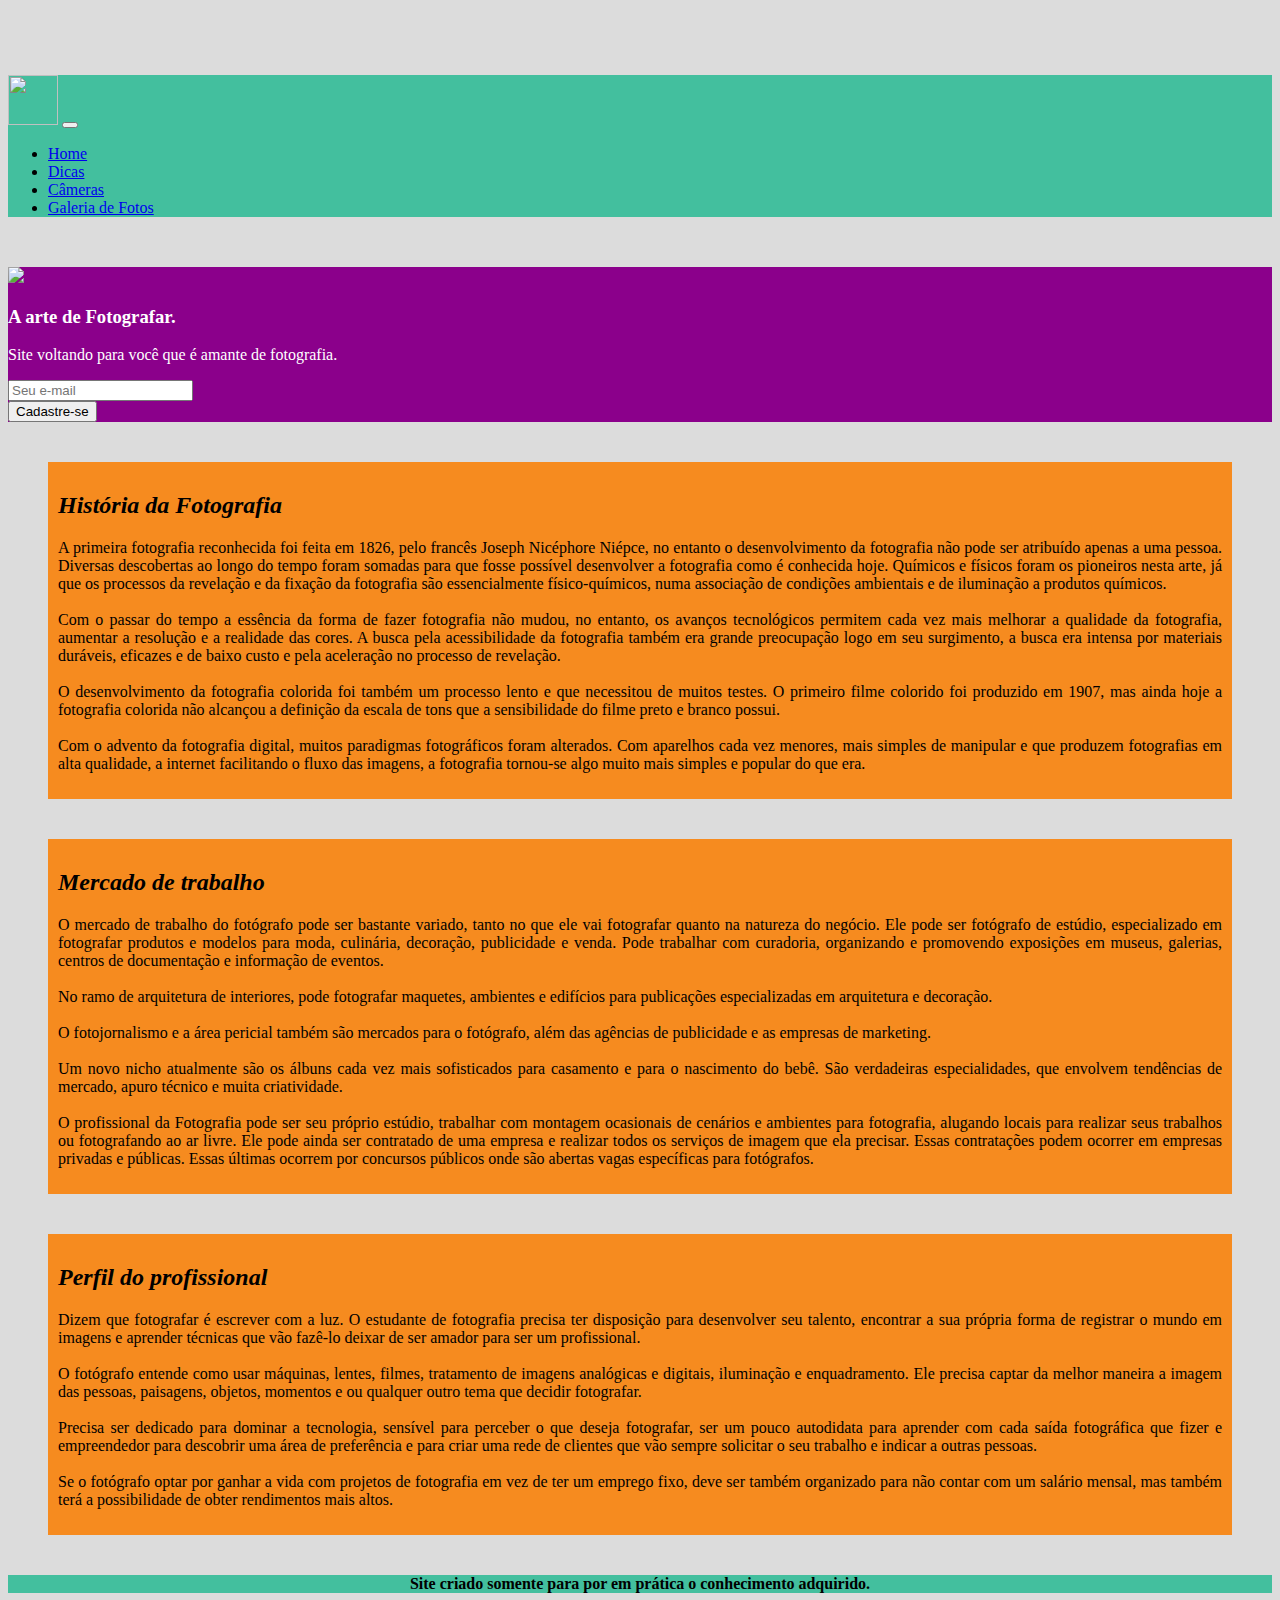
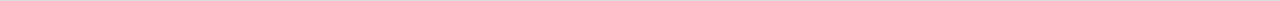
==== index.html @ 31abd17e "Update index.html" ====
<!DOCTYPE html>
<html lang="pt-br">
<head>
  <!-- Required meta tags -->
  <meta charset="utf-8">
  <meta name="viewport" content="width=device-width, initial-scale=1.0">

  <!-- Bootstrap CSS -->
  <link rel="stylesheet" href="https://stackpath.bootstrapcdn.com/bootstrap/4.1.3/css/bootstrap.min.css" integrity="sha384-MCw98/SFnGE8fJT3GXwEOngsV7Zt27NXFoaoApmYm81iuXoPkFOJwJ8ERdknLPMO" crossorigin="anonymous">

  <title>Fotografia</title>
  <link rel="icon" 
  type="image/png" 
  href="cam.png" 
  /> 
  <style type="text/css">

    #cont{
      background: #43bf9e; 
      margin-bottom: 40px;
    }

    
    .c{
      height: 50%;
      text-align: justify; 
      background: #f68b1f; 
      margin: 40px 40px 40px 40px;
      padding: 10px 10px 10px 10px;
    }

    footer{
      background: #43bf9e;
      text-align: center;
    }

  </style>
</head>

<body style="margin-top: 75px; background: #DCDCDC">
  <header>

    <nav class="navbar navbar-expand-sm navbar-light  fixed-top" style=" background: #43bf9e;">

     <a href="index.html" class="navbar-brand"><img src="https://cdn.pixabay.com/photo/2016/10/08/18/34/camera-1724286_960_720.png" width="50px" height="50px"></a>

     <button class="navbar-toggler" type="button" data-toggle="collapse" data-target="#navbarNav">
      <span class="navbar-toggler-icon"></span>
    </button>
    <div class="collapse navbar-collapse" id="navbarNav">
      <ul class="navbar-nav ml-auto">
        <li class="nav-item">
          <a class="nav-link" href="index.html">Home</a>
        </li>
        <li class="nav-item">
          <a class="nav-link" href="dicas.html">Dicas</a>
        </li>
        <li class="nav-item">
          <a class="nav-link" href="#">Câmeras</a>
        </li>
        <li class="nav-item">
          <a class="nav-link" href="#" >Galeria de Fotos</a>
        </li>
      </ul>
    </div>
  </nav>

</header>

<section id="home" style="background: #8B008B; margin-top: 50px">
  <div class="container">
    <div class="row">
      <div  class="col-xl-6 col-sm-1 d-none d-sm-block">
        <img src="https://i.ya-webdesign.com/images/transparent-photographs-man-6.png" width="100%">
      </div> 
      <div class="col-xl-6 col-sm-1 d-flex">
        <div class="align-self-center">
          <h3 class="display-4" style="color:white;">A arte de Fotografar.</h3>
          <p style="color:white;">Site voltando para você que é amante de fotografia.</p>

          <form class="mt-10">
            <div class="input-group input-group-lg">
              <input type="text" placeholder="Seu e-mail" class="form-control">
              <div class="input-group-append">
                <button type="button" class="btn btn-dark">Cadastre-se</button>
              </div>
            </div>
          </form> 
        </div>
      </div> 
    </div>
  </div>
</section>

<div class="c">
  <h2><i>História da Fotografia</i></h2>
  <p>A primeira fotografia reconhecida foi feita em 1826, pelo francês Joseph Nicéphore Niépce, no entanto o desenvolvimento da fotografia não pode ser atribuído apenas a uma pessoa. Diversas descobertas ao longo do tempo foram somadas para que fosse possível desenvolver a fotografia como é conhecida hoje. Químicos e físicos foram os pioneiros nesta arte, já que os processos da revelação e da fixação da fotografia são essencialmente físico-químicos, numa associação de condições ambientais e de iluminação a produtos químicos.<br><br>

    Com o passar do tempo a essência da forma de fazer fotografia não mudou, no entanto, os avanços tecnológicos permitem cada vez mais melhorar a qualidade da fotografia, aumentar a resolução e a realidade das cores. A busca pela acessibilidade da fotografia também era grande preocupação logo em seu surgimento, a busca era intensa por materiais duráveis, eficazes e de baixo custo e pela aceleração no processo de revelação.<br><br>

    O desenvolvimento da fotografia colorida foi também um processo lento e que necessitou de muitos testes. O primeiro filme colorido foi produzido em 1907, mas ainda hoje a fotografia colorida não alcançou a definição da escala de tons que a sensibilidade do filme preto e branco possui.<br><br>

  Com o advento da fotografia digital, muitos paradigmas fotográficos foram alterados. Com aparelhos cada vez menores, mais simples de manipular e que produzem fotografias em alta qualidade, a internet facilitando o fluxo das imagens, a fotografia tornou-se algo muito mais simples e popular do que era.</p>
</div>

<div class="c">
  <h2><i>Mercado de trabalho</i></h2>
  <p>O mercado de trabalho do fotógrafo pode ser bastante variado, tanto no que ele vai fotografar quanto na natureza do negócio. Ele pode ser fotógrafo de estúdio, especializado em fotografar produtos e modelos para moda, culinária, decoração, publicidade e venda. Pode trabalhar com curadoria, organizando e promovendo exposições em museus, galerias, centros de documentação e informação de eventos.<br><br>

    No ramo de arquitetura de interiores, pode fotografar maquetes, ambientes e edifícios para publicações especializadas em arquitetura e decoração.<br><br>

    O fotojornalismo e a área pericial também são mercados para o fotógrafo, além das agências de publicidade e as empresas de marketing.<br><br>

    Um novo nicho atualmente são os álbuns cada vez mais sofisticados para casamento e para o nascimento do bebê. São verdadeiras especialidades, que envolvem tendências de mercado, apuro técnico e muita criatividade.<br><br>

    O profissional da Fotografia pode ser seu próprio estúdio, trabalhar com montagem ocasionais de cenários e ambientes para fotografia, alugando locais para realizar seus trabalhos ou fotografando ao ar livre. Ele pode ainda ser contratado de uma empresa e realizar todos os serviços de imagem que ela precisar. Essas contratações podem ocorrer em empresas privadas e públicas. Essas últimas ocorrem por concursos públicos onde são abertas vagas específicas para fotógrafos.</p>
  </div>

  <div>
    <div class="c">

      <h2><i>Perfil do profissional</i></h2>
      <p>Dizem que fotografar é escrever com a luz. O estudante de fotografia precisa ter disposição para desenvolver seu talento, encontrar a sua própria forma de registrar o mundo em imagens e aprender técnicas que vão fazê-lo deixar de ser amador para ser um profissional.<br><br>

        O fotógrafo entende como usar máquinas, lentes, filmes, tratamento de imagens analógicas e digitais, iluminação e enquadramento. Ele precisa captar da melhor maneira a imagem das pessoas, paisagens, objetos, momentos e ou qualquer outro tema que decidir fotografar.<br><br>

        Precisa ser dedicado para dominar a tecnologia, sensível para perceber o que deseja fotografar, ser um pouco autodidata para aprender com cada saída fotográfica que fizer e empreendedor para descobrir uma área de preferência e para criar uma rede de clientes que vão sempre solicitar o seu trabalho e indicar a outras pessoas.<br><br>

        Se o fotógrafo optar por ganhar a vida com projetos de fotografia em vez de ter um emprego fixo, deve ser também organizado para não contar com um salário mensal, mas também terá a possibilidade de obter rendimentos mais altos.<p>
    </div>
  

</section>

  <footer>
    <b>Site criado somente para por em prática o conhecimento adquirido.</b>
  </footer>
  <!-- Optional JavaScript -->
  <!-- jQuery first, then Popper.js, then Bootstrap JS -->
  <script src="https://code.jquery.com/jquery-3.5.1.slim.min.js" integrity="sha384-DfXdz2htPH0lsSSs5nCTpuj/zy4C+OGpamoFVy38MVBnE+IbbVYUew+OrCXaRkfj" crossorigin="anonymous"></script>
  <script src="https://cdn.jsdelivr.net/npm/popper.js@1.16.0/dist/umd/popper.min.js" integrity="sha384-Q6E9RHvbIyZFJoft+2mJbHaEWldlvI9IOYy5n3zV9zzTtmI3UksdQRVvoxMfooAo" crossorigin="anonymous"></script>
  <script src="https://stackpath.bootstrapcdn.com/bootstrap/4.5.0/js/bootstrap.min.js" integrity="sha384-OgVRvuATP1z7JjHLkuOU7Xw704+h835Lr+6QL9UvYjZE3Ipu6Tp75j7Bh/kR0JKI" crossorigin="anonymous"></script>
</body>
</html>
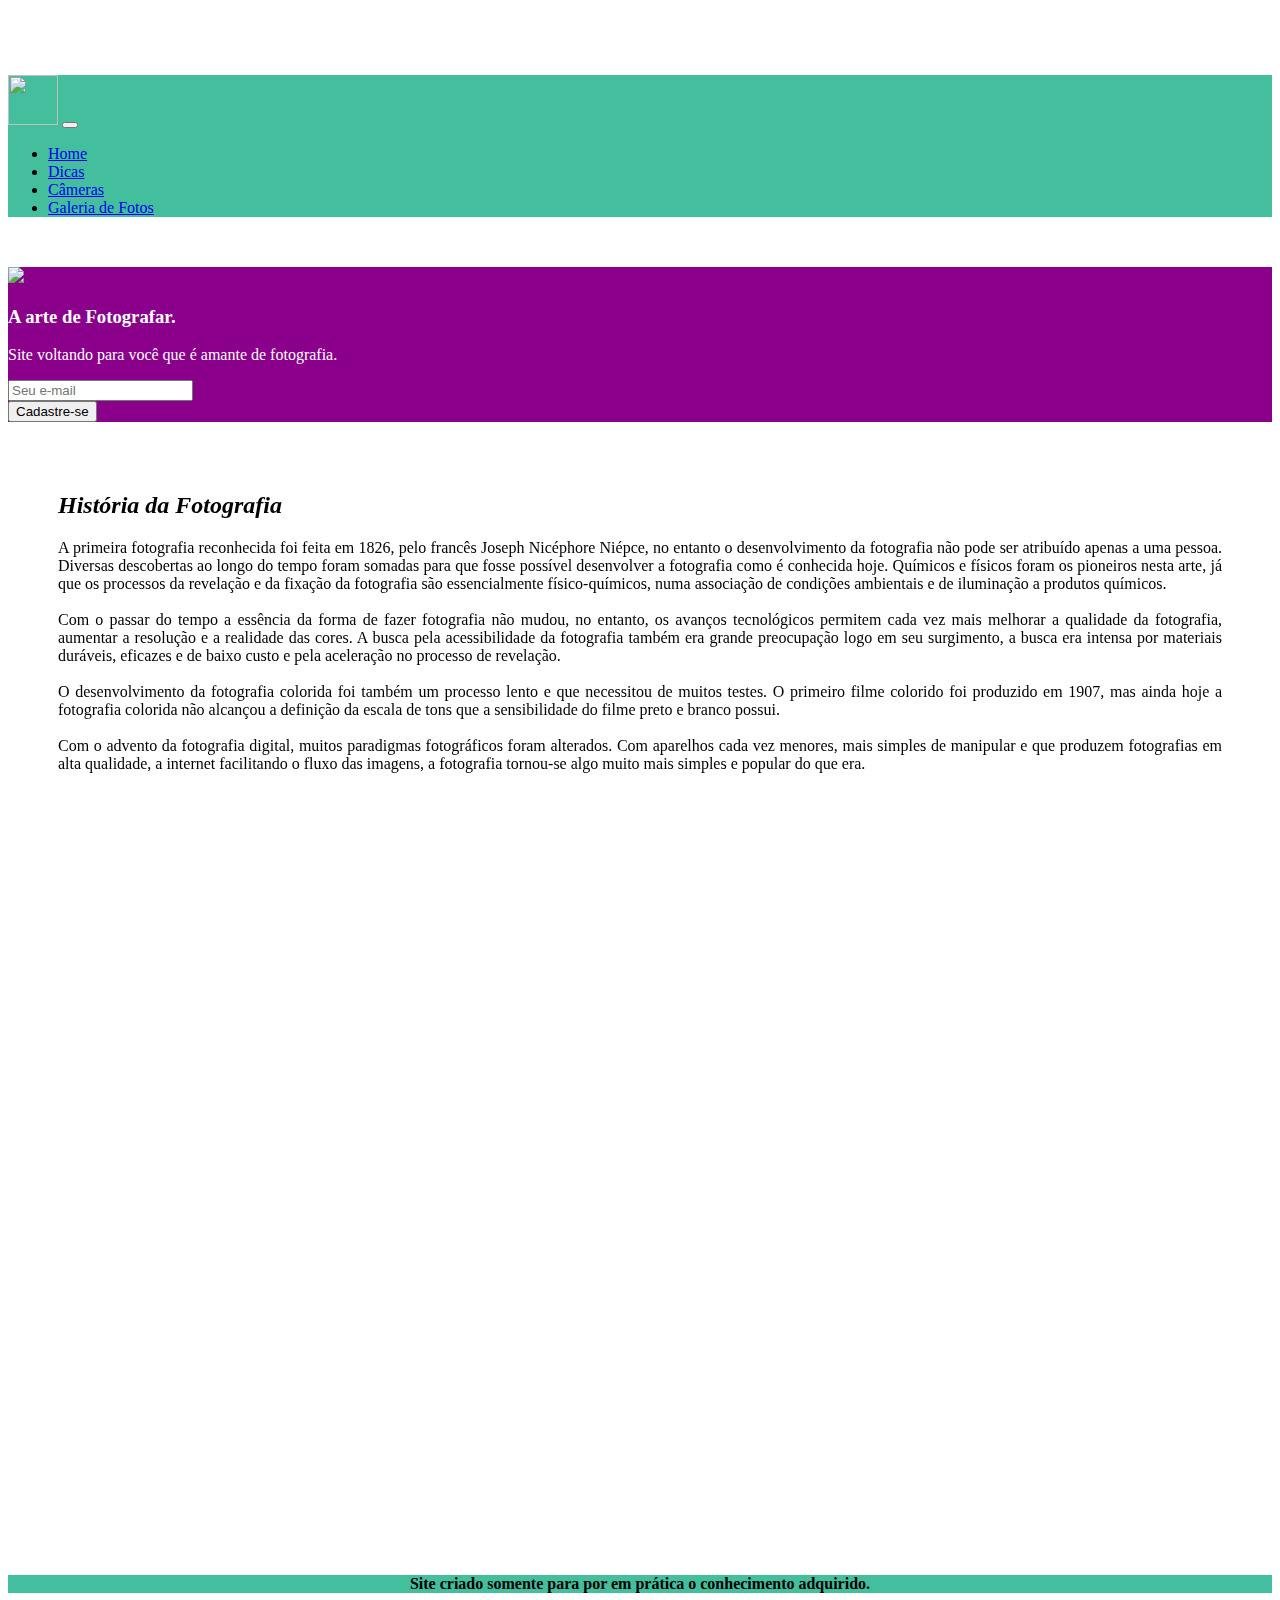
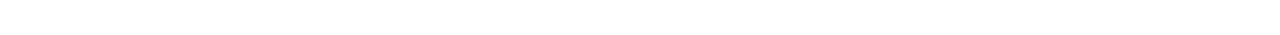
==== commit e1754919: "Update index.html" ====
--- a/index.html
+++ b/index.html
@@ -7,6 +7,8 @@
 
   <!-- Bootstrap CSS -->
   <link rel="stylesheet" href="https://stackpath.bootstrapcdn.com/bootstrap/4.1.3/css/bootstrap.min.css" integrity="sha384-MCw98/SFnGE8fJT3GXwEOngsV7Zt27NXFoaoApmYm81iuXoPkFOJwJ8ERdknLPMO" crossorigin="anonymous">
+  <link href="https://unpkg.com/aos@2.3.1/dist/aos.css" rel="stylesheet">
+  
 
   <title>Fotografia</title>
   <link rel="icon" 
@@ -24,7 +26,6 @@
     .c{
       height: 50%;
       text-align: justify; 
-      background: #f68b1f; 
       margin: 40px 40px 40px 40px;
       padding: 10px 10px 10px 10px;
     }
@@ -34,10 +35,19 @@
       text-align: center;
     }
 
+    @font-face {
+      font-family: myFirstFont;
+      src: url(fonte/DancingScript-VariableFont_wght.woff);
+    }
+
+    h3{
+      font-family: myFirstFont;
+    } 
+
   </style>
 </head>
 
-<body style="margin-top: 75px; background: #DCDCDC">
+<body style="margin-top: 75px; background: #ffffff">
   <header>
 
     <nav class="navbar navbar-expand-sm navbar-light  fixed-top" style=" background: #43bf9e;">
@@ -47,6 +57,7 @@
      <button class="navbar-toggler" type="button" data-toggle="collapse" data-target="#navbarNav">
       <span class="navbar-toggler-icon"></span>
     </button>
+
     <div class="collapse navbar-collapse" id="navbarNav">
       <ul class="navbar-nav ml-auto">
         <li class="nav-item">
@@ -92,7 +103,14 @@
   </div>
 </section>
 
-<div class="c">
+
+
+
+<div data-aos="fade-right"
+data-aos-offset="300"
+data-aos-easing="ease-in-sine">
+
+<div class="c" >
   <h2><i>História da Fotografia</i></h2>
   <p>A primeira fotografia reconhecida foi feita em 1826, pelo francês Joseph Nicéphore Niépce, no entanto o desenvolvimento da fotografia não pode ser atribuído apenas a uma pessoa. Diversas descobertas ao longo do tempo foram somadas para que fosse possível desenvolver a fotografia como é conhecida hoje. Químicos e físicos foram os pioneiros nesta arte, já que os processos da revelação e da fixação da fotografia são essencialmente físico-químicos, numa associação de condições ambientais e de iluminação a produtos químicos.<br><br>
 
@@ -102,7 +120,10 @@
 
   Com o advento da fotografia digital, muitos paradigmas fotográficos foram alterados. Com aparelhos cada vez menores, mais simples de manipular e que produzem fotografias em alta qualidade, a internet facilitando o fluxo das imagens, a fotografia tornou-se algo muito mais simples e popular do que era.</p>
 </div>
+</div>
 
+
+<div data-aos="fade-left">
 <div class="c">
   <h2><i>Mercado de trabalho</i></h2>
   <p>O mercado de trabalho do fotógrafo pode ser bastante variado, tanto no que ele vai fotografar quanto na natureza do negócio. Ele pode ser fotógrafo de estúdio, especializado em fotografar produtos e modelos para moda, culinária, decoração, publicidade e venda. Pode trabalhar com curadoria, organizando e promovendo exposições em museus, galerias, centros de documentação e informação de eventos.<br><br>
@@ -113,32 +134,37 @@
 
     Um novo nicho atualmente são os álbuns cada vez mais sofisticados para casamento e para o nascimento do bebê. São verdadeiras especialidades, que envolvem tendências de mercado, apuro técnico e muita criatividade.<br><br>
 
-    O profissional da Fotografia pode ser seu próprio estúdio, trabalhar com montagem ocasionais de cenários e ambientes para fotografia, alugando locais para realizar seus trabalhos ou fotografando ao ar livre. Ele pode ainda ser contratado de uma empresa e realizar todos os serviços de imagem que ela precisar. Essas contratações podem ocorrer em empresas privadas e públicas. Essas últimas ocorrem por concursos públicos onde são abertas vagas específicas para fotógrafos.</p>
-  </div>
+  O profissional da Fotografia pode ser seu próprio estúdio, trabalhar com montagem ocasionais de cenários e ambientes para fotografia, alugando locais para realizar seus trabalhos ou fotografando ao ar livre. Ele pode ainda ser contratado de uma empresa e realizar todos os serviços de imagem que ela precisar. Essas contratações podem ocorrer em empresas privadas e públicas. Essas últimas ocorrem por concursos públicos onde são abertas vagas específicas para fotógrafos.</p>
+</div>
+</div>
 
-  <div>
-    <div class="c">
+<div data-aos="fade-up">
+  <div class="c">
 
-      <h2><i>Perfil do profissional</i></h2>
-      <p>Dizem que fotografar é escrever com a luz. O estudante de fotografia precisa ter disposição para desenvolver seu talento, encontrar a sua própria forma de registrar o mundo em imagens e aprender técnicas que vão fazê-lo deixar de ser amador para ser um profissional.<br><br>
+    <h2><i>Perfil do profissional</i></h2>
+    <p>Dizem que fotografar é escrever com a luz. O estudante de fotografia precisa ter disposição para desenvolver seu talento, encontrar a sua própria forma de registrar o mundo em imagens e aprender técnicas que vão fazê-lo deixar de ser amador para ser um profissional.<br><br>
 
-        O fotógrafo entende como usar máquinas, lentes, filmes, tratamento de imagens analógicas e digitais, iluminação e enquadramento. Ele precisa captar da melhor maneira a imagem das pessoas, paisagens, objetos, momentos e ou qualquer outro tema que decidir fotografar.<br><br>
+      O fotógrafo entende como usar máquinas, lentes, filmes, tratamento de imagens analógicas e digitais, iluminação e enquadramento. Ele precisa captar da melhor maneira a imagem das pessoas, paisagens, objetos, momentos e ou qualquer outro tema que decidir fotografar.<br><br>
 
-        Precisa ser dedicado para dominar a tecnologia, sensível para perceber o que deseja fotografar, ser um pouco autodidata para aprender com cada saída fotográfica que fizer e empreendedor para descobrir uma área de preferência e para criar uma rede de clientes que vão sempre solicitar o seu trabalho e indicar a outras pessoas.<br><br>
+      Precisa ser dedicado para dominar a tecnologia, sensível para perceber o que deseja fotografar, ser um pouco autodidata para aprender com cada saída fotográfica que fizer e empreendedor para descobrir uma área de preferência e para criar uma rede de clientes que vão sempre solicitar o seu trabalho e indicar a outras pessoas.<br><br>
 
-        Se o fotógrafo optar por ganhar a vida com projetos de fotografia em vez de ter um emprego fixo, deve ser também organizado para não contar com um salário mensal, mas também terá a possibilidade de obter rendimentos mais altos.<p>
+      Se o fotógrafo optar por ganhar a vida com projetos de fotografia em vez de ter um emprego fixo, deve ser também organizado para não contar com um salário mensal, mas também terá a possibilidade de obter rendimentos mais altos.<p>
+      </div>
     </div>
-  
 
-</section>
 
-  <footer>
-    <b>Site criado somente para por em prática o conhecimento adquirido.</b>
-  </footer>
-  <!-- Optional JavaScript -->
-  <!-- jQuery first, then Popper.js, then Bootstrap JS -->
-  <script src="https://code.jquery.com/jquery-3.5.1.slim.min.js" integrity="sha384-DfXdz2htPH0lsSSs5nCTpuj/zy4C+OGpamoFVy38MVBnE+IbbVYUew+OrCXaRkfj" crossorigin="anonymous"></script>
-  <script src="https://cdn.jsdelivr.net/npm/popper.js@1.16.0/dist/umd/popper.min.js" integrity="sha384-Q6E9RHvbIyZFJoft+2mJbHaEWldlvI9IOYy5n3zV9zzTtmI3UksdQRVvoxMfooAo" crossorigin="anonymous"></script>
-  <script src="https://stackpath.bootstrapcdn.com/bootstrap/4.5.0/js/bootstrap.min.js" integrity="sha384-OgVRvuATP1z7JjHLkuOU7Xw704+h835Lr+6QL9UvYjZE3Ipu6Tp75j7Bh/kR0JKI" crossorigin="anonymous"></script>
-</body>
-</html>+
+    <footer>
+      <b>Site criado somente para por em prática o conhecimento adquirido.</b>
+    </footer>
+    <!-- Optional JavaScript -->
+    <!-- jQuery first, then Popper.js, then Bootstrap JS -->
+    <script src="https://code.jquery.com/jquery-3.5.1.slim.min.js" integrity="sha384-DfXdz2htPH0lsSSs5nCTpuj/zy4C+OGpamoFVy38MVBnE+IbbVYUew+OrCXaRkfj" crossorigin="anonymous"></script>
+    <script src="https://cdn.jsdelivr.net/npm/popper.js@1.16.0/dist/umd/popper.min.js" integrity="sha384-Q6E9RHvbIyZFJoft+2mJbHaEWldlvI9IOYy5n3zV9zzTtmI3UksdQRVvoxMfooAo" crossorigin="anonymous"></script>
+    <script src="https://stackpath.bootstrapcdn.com/bootstrap/4.5.0/js/bootstrap.min.js" integrity="sha384-OgVRvuATP1z7JjHLkuOU7Xw704+h835Lr+6QL9UvYjZE3Ipu6Tp75j7Bh/kR0JKI" crossorigin="anonymous"></script>
+    <script src="https://unpkg.com/aos@2.3.1/dist/aos.js"></script>
+    <script>
+      AOS.init();
+    </script>
+  </body>
+  </html>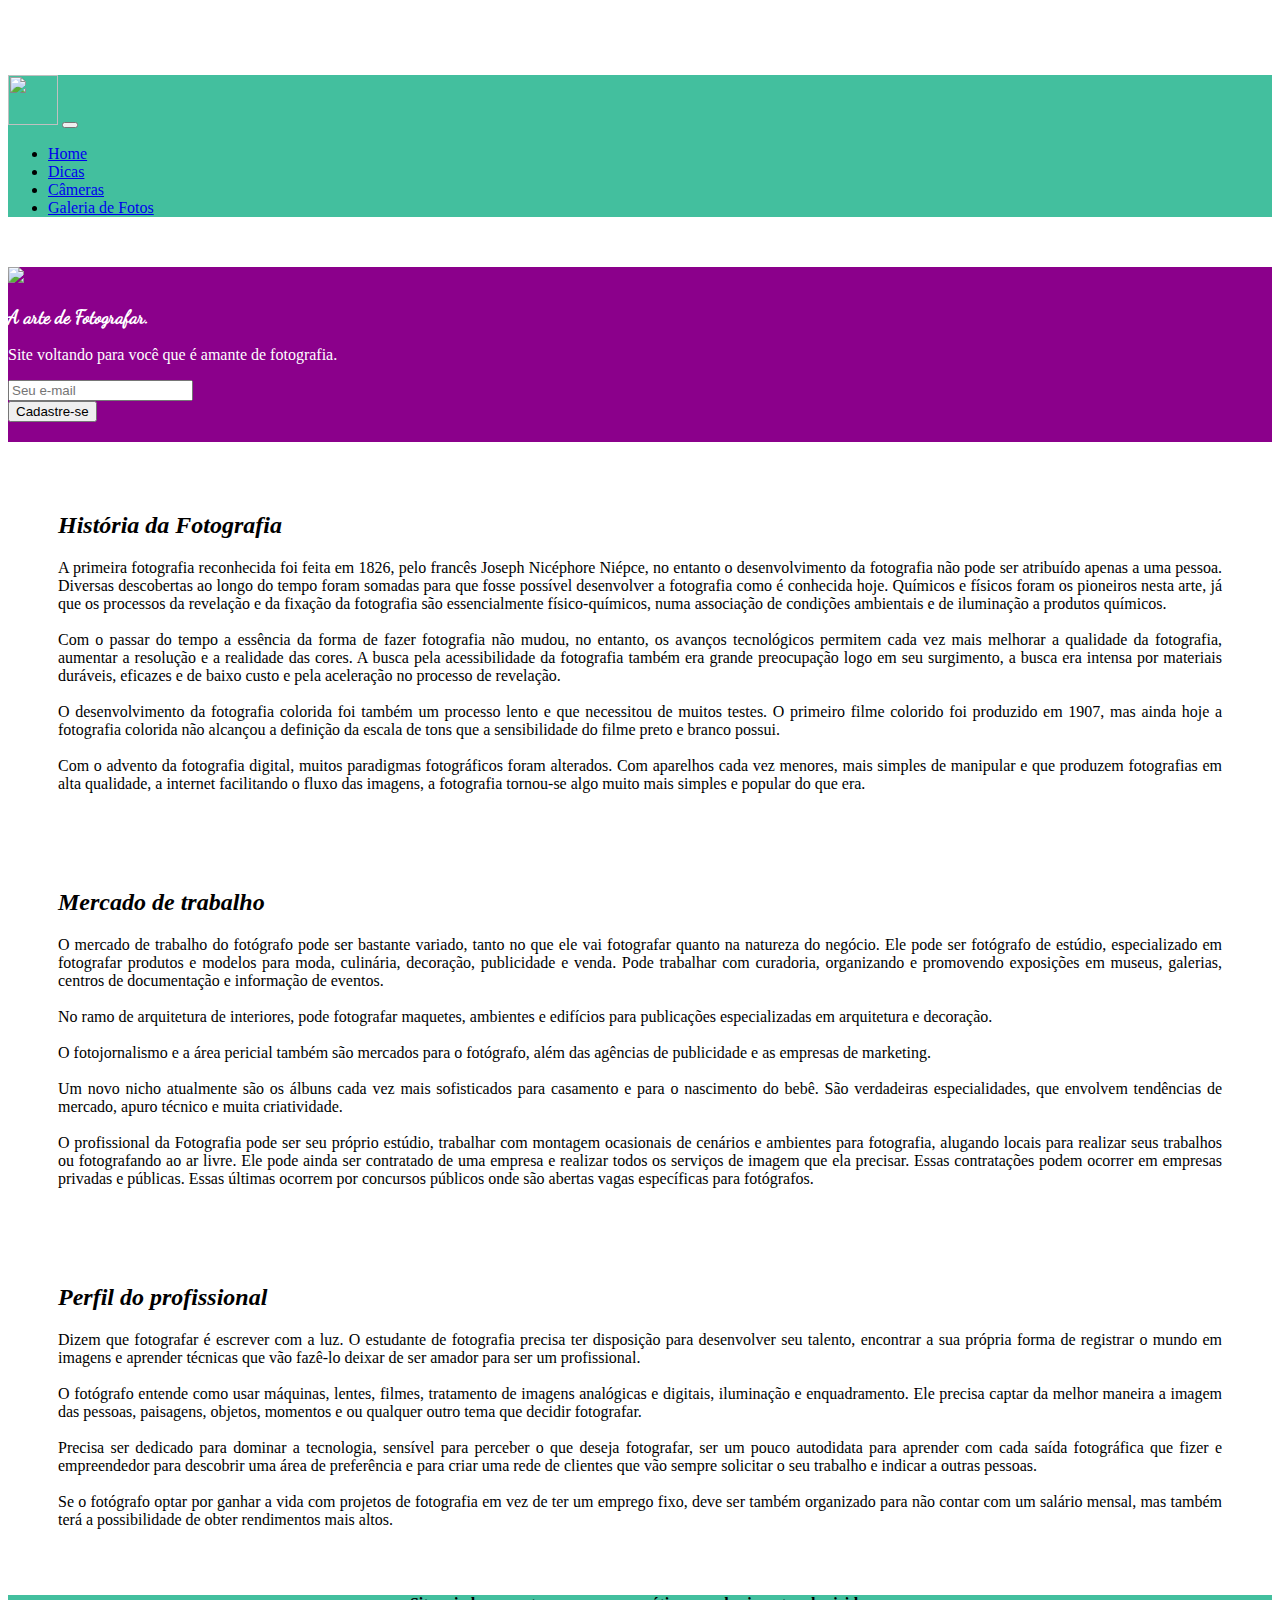
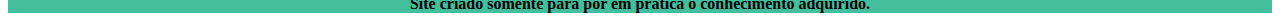
==== commit e66738d5: "Update index.html" ====
--- a/index.html
+++ b/index.html
@@ -13,9 +13,13 @@
   <title>Fotografia</title>
   <link rel="icon" 
   type="image/png" 
-  href="cam.png" 
+  href="https://cdn.pixabay.com/photo/2016/10/08/18/34/camera-1724286_960_720.png" 
   /> 
   <style type="text/css">
+
+    #home{
+      padding-bottom: 20px; 
+    }
 
     #cont{
       background: #43bf9e; 
@@ -24,10 +28,12 @@
 
     
     .c{
-      height: 50%;
-      text-align: justify; 
+      height: 50%; 
       margin: 40px 40px 40px 40px;
       padding: 10px 10px 10px 10px;
+    }
+    p{
+      text-align: justify;
     }
 
     footer{
@@ -37,12 +43,32 @@
 
     @font-face {
       font-family: myFirstFont;
-      src: url(fonte/DancingScript-VariableFont_wght.woff);
+      src: url(DancingScript-VariableFont_wght.woff);
     }
 
     h3{
       font-family: myFirstFont;
     } 
+    ::-webkit-scrollbar {
+      width: 10px;
+    }
+
+    /* Track */
+    ::-webkit-scrollbar-track {
+      box-shadow: inset 0 0 5px grey; 
+      border-radius: 10px;
+    }
+
+    /* Handle */
+    ::-webkit-scrollbar-thumb {
+      background: #696969; 
+      border-radius: 10px;
+    }
+
+    /* Handle on hover */
+    ::-webkit-scrollbar-thumb:hover {
+      background: #696969; 
+    }
 
   </style>
 </head>
@@ -81,10 +107,10 @@
 <section id="home" style="background: #8B008B; margin-top: 50px">
   <div class="container">
     <div class="row">
-      <div  class="col-xl-6 col-sm-1 d-none d-sm-block">
-        <img src="https://i.ya-webdesign.com/images/transparent-photographs-man-6.png" width="100%">
+      <div  class="col-xl-6 col-sm-6 col-md-6 col-lg-6 d-none d-sm-block">
+        <img src="https://i.ya-webdesign.com/images/transparent-photographs-man-6.png" width="100%" class="image-flex">
       </div> 
-      <div class="col-xl-6 col-sm-1 d-flex">
+      <div class="col-xl-6 col-sm-1 col-lg-6 d-flex">
         <div class="align-self-center">
           <h3 class="display-4" style="color:white;">A arte de Fotografar.</h3>
           <p style="color:white;">Site voltando para você que é amante de fotografia.</p>
@@ -106,9 +132,7 @@
 
 
 
-<div data-aos="fade-right"
-data-aos-offset="300"
-data-aos-easing="ease-in-sine">
+
 
 <div class="c" >
   <h2><i>História da Fotografia</i></h2>
@@ -120,10 +144,10 @@
 
   Com o advento da fotografia digital, muitos paradigmas fotográficos foram alterados. Com aparelhos cada vez menores, mais simples de manipular e que produzem fotografias em alta qualidade, a internet facilitando o fluxo das imagens, a fotografia tornou-se algo muito mais simples e popular do que era.</p>
 </div>
-</div>
 
 
-<div data-aos="fade-left">
+
+
 <div class="c">
   <h2><i>Mercado de trabalho</i></h2>
   <p>O mercado de trabalho do fotógrafo pode ser bastante variado, tanto no que ele vai fotografar quanto na natureza do negócio. Ele pode ser fotógrafo de estúdio, especializado em fotografar produtos e modelos para moda, culinária, decoração, publicidade e venda. Pode trabalhar com curadoria, organizando e promovendo exposições em museus, galerias, centros de documentação e informação de eventos.<br><br>
@@ -136,21 +160,22 @@
 
   O profissional da Fotografia pode ser seu próprio estúdio, trabalhar com montagem ocasionais de cenários e ambientes para fotografia, alugando locais para realizar seus trabalhos ou fotografando ao ar livre. Ele pode ainda ser contratado de uma empresa e realizar todos os serviços de imagem que ela precisar. Essas contratações podem ocorrer em empresas privadas e públicas. Essas últimas ocorrem por concursos públicos onde são abertas vagas específicas para fotógrafos.</p>
 </div>
-</div>
 
-<div data-aos="fade-up">
-  <div class="c">
 
-    <h2><i>Perfil do profissional</i></h2>
-    <p>Dizem que fotografar é escrever com a luz. O estudante de fotografia precisa ter disposição para desenvolver seu talento, encontrar a sua própria forma de registrar o mundo em imagens e aprender técnicas que vão fazê-lo deixar de ser amador para ser um profissional.<br><br>
 
-      O fotógrafo entende como usar máquinas, lentes, filmes, tratamento de imagens analógicas e digitais, iluminação e enquadramento. Ele precisa captar da melhor maneira a imagem das pessoas, paisagens, objetos, momentos e ou qualquer outro tema que decidir fotografar.<br><br>
 
-      Precisa ser dedicado para dominar a tecnologia, sensível para perceber o que deseja fotografar, ser um pouco autodidata para aprender com cada saída fotográfica que fizer e empreendedor para descobrir uma área de preferência e para criar uma rede de clientes que vão sempre solicitar o seu trabalho e indicar a outras pessoas.<br><br>
+<div class="c">
 
-      Se o fotógrafo optar por ganhar a vida com projetos de fotografia em vez de ter um emprego fixo, deve ser também organizado para não contar com um salário mensal, mas também terá a possibilidade de obter rendimentos mais altos.<p>
-      </div>
+  <h2><i>Perfil do profissional</i></h2>
+  <p>Dizem que fotografar é escrever com a luz. O estudante de fotografia precisa ter disposição para desenvolver seu talento, encontrar a sua própria forma de registrar o mundo em imagens e aprender técnicas que vão fazê-lo deixar de ser amador para ser um profissional.<br><br>
+
+    O fotógrafo entende como usar máquinas, lentes, filmes, tratamento de imagens analógicas e digitais, iluminação e enquadramento. Ele precisa captar da melhor maneira a imagem das pessoas, paisagens, objetos, momentos e ou qualquer outro tema que decidir fotografar.<br><br>
+
+    Precisa ser dedicado para dominar a tecnologia, sensível para perceber o que deseja fotografar, ser um pouco autodidata para aprender com cada saída fotográfica que fizer e empreendedor para descobrir uma área de preferência e para criar uma rede de clientes que vão sempre solicitar o seu trabalho e indicar a outras pessoas.<br><br>
+
+    Se o fotógrafo optar por ganhar a vida com projetos de fotografia em vez de ter um emprego fixo, deve ser também organizado para não contar com um salário mensal, mas também terá a possibilidade de obter rendimentos mais altos.<p>
     </div>
+
 
 
 
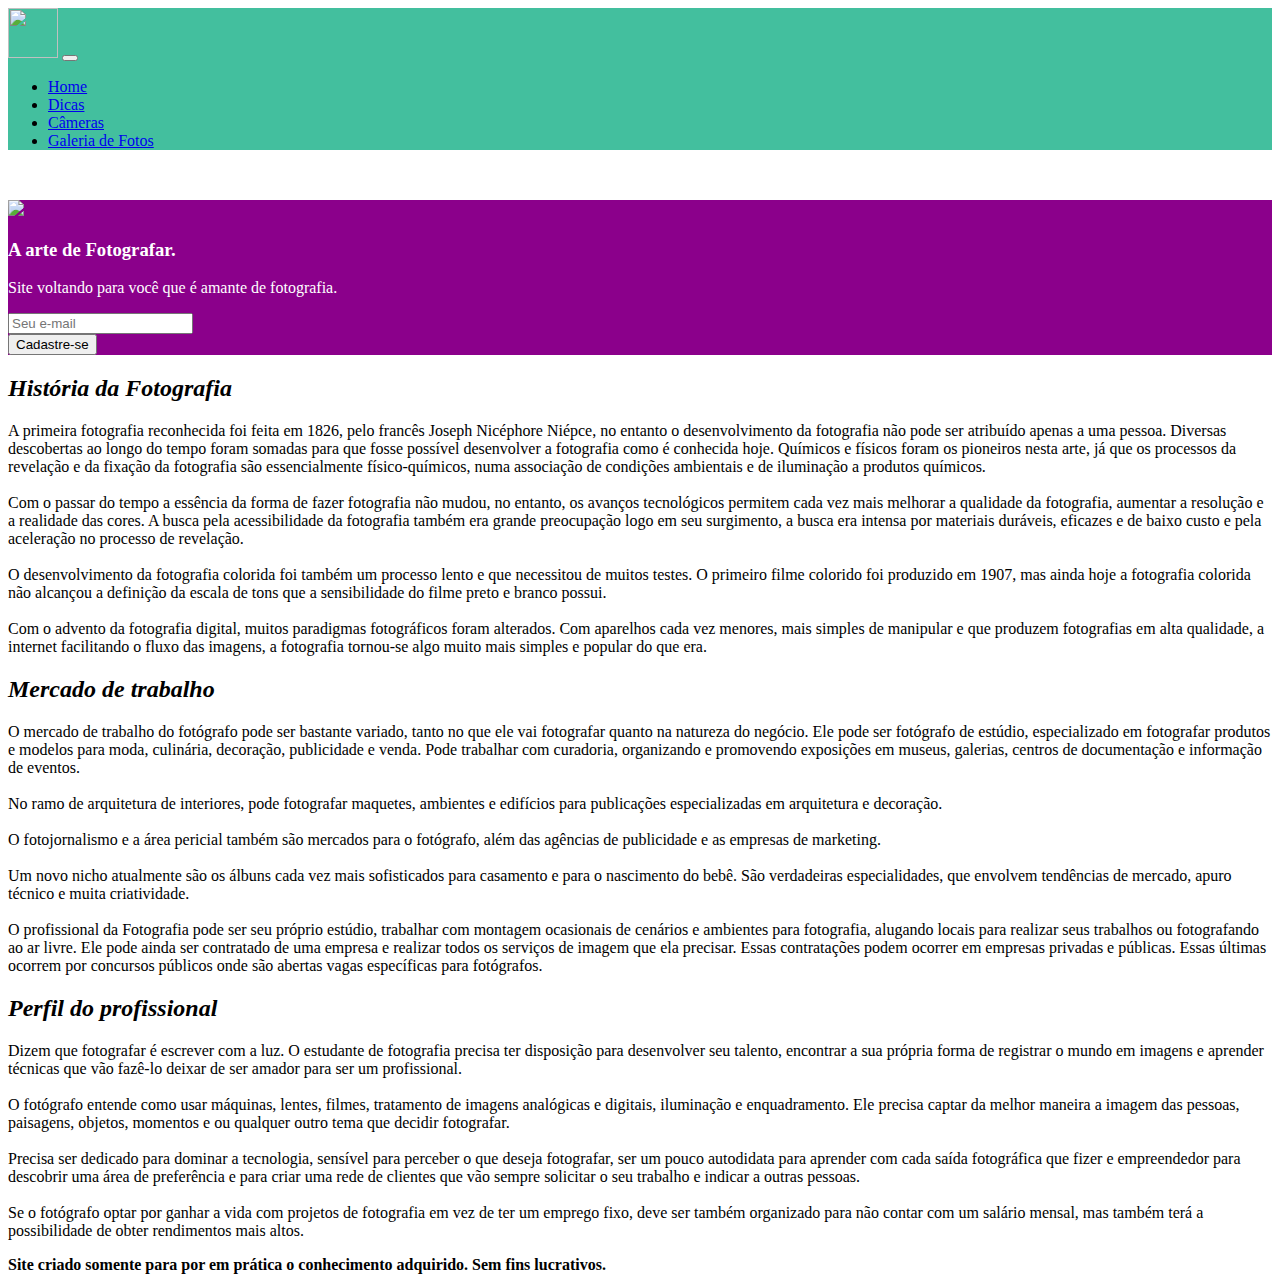
==== commit be6fb42c: "Update index.html" ====
--- a/index.html
+++ b/index.html
@@ -13,67 +13,15 @@
   <title>Fotografia</title>
   <link rel="icon" 
   type="image/png" 
-  href="https://cdn.pixabay.com/photo/2016/10/08/18/34/camera-1724286_960_720.png" 
-  /> 
-  <style type="text/css">
+  href="https://cdn.pixabay.com/photo/2016/10/08/18/34/camera-1724286_960_720.png" />
 
-    #home{
-      padding-bottom: 20px; 
-    }
+  <style rel="stylesheet" type="text/css">
+    @import url("style.css");
+  </style>
 
-    #cont{
-      background: #43bf9e; 
-      margin-bottom: 40px;
-    }
-
-    
-    .c{
-      height: 50%; 
-      margin: 40px 40px 40px 40px;
-      padding: 10px 10px 10px 10px;
-    }
-    p{
-      text-align: justify;
-    }
-
-    footer{
-      background: #43bf9e;
-      text-align: center;
-    }
-
-    @font-face {
-      font-family: myFirstFont;
-      src: url(DancingScript-VariableFont_wght.woff);
-    }
-
-    h3{
-      font-family: myFirstFont;
-    } 
-    ::-webkit-scrollbar {
-      width: 10px;
-    }
-
-    /* Track */
-    ::-webkit-scrollbar-track {
-      box-shadow: inset 0 0 5px grey; 
-      border-radius: 10px;
-    }
-
-    /* Handle */
-    ::-webkit-scrollbar-thumb {
-      background: #696969; 
-      border-radius: 10px;
-    }
-
-    /* Handle on hover */
-    ::-webkit-scrollbar-thumb:hover {
-      background: #696969; 
-    }
-
-  </style>
 </head>
 
-<body style="margin-top: 75px; background: #ffffff">
+<body>
   <header>
 
     <nav class="navbar navbar-expand-sm navbar-light  fixed-top" style=" background: #43bf9e;">
@@ -131,9 +79,6 @@
 
 
 
-
-
-
 <div class="c" >
   <h2><i>História da Fotografia</i></h2>
   <p>A primeira fotografia reconhecida foi feita em 1826, pelo francês Joseph Nicéphore Niépce, no entanto o desenvolvimento da fotografia não pode ser atribuído apenas a uma pessoa. Diversas descobertas ao longo do tempo foram somadas para que fosse possível desenvolver a fotografia como é conhecida hoje. Químicos e físicos foram os pioneiros nesta arte, já que os processos da revelação e da fixação da fotografia são essencialmente físico-químicos, numa associação de condições ambientais e de iluminação a produtos químicos.<br><br>
@@ -180,7 +125,7 @@
 
 
     <footer>
-      <b>Site criado somente para por em prática o conhecimento adquirido.</b>
+      <b>Site criado somente para por em prática o conhecimento adquirido. Sem fins lucrativos.</b>
     </footer>
     <!-- Optional JavaScript -->
     <!-- jQuery first, then Popper.js, then Bootstrap JS -->
@@ -188,8 +133,6 @@
     <script src="https://cdn.jsdelivr.net/npm/popper.js@1.16.0/dist/umd/popper.min.js" integrity="sha384-Q6E9RHvbIyZFJoft+2mJbHaEWldlvI9IOYy5n3zV9zzTtmI3UksdQRVvoxMfooAo" crossorigin="anonymous"></script>
     <script src="https://stackpath.bootstrapcdn.com/bootstrap/4.5.0/js/bootstrap.min.js" integrity="sha384-OgVRvuATP1z7JjHLkuOU7Xw704+h835Lr+6QL9UvYjZE3Ipu6Tp75j7Bh/kR0JKI" crossorigin="anonymous"></script>
     <script src="https://unpkg.com/aos@2.3.1/dist/aos.js"></script>
-    <script>
-      AOS.init();
-    </script>
+    
   </body>
   </html>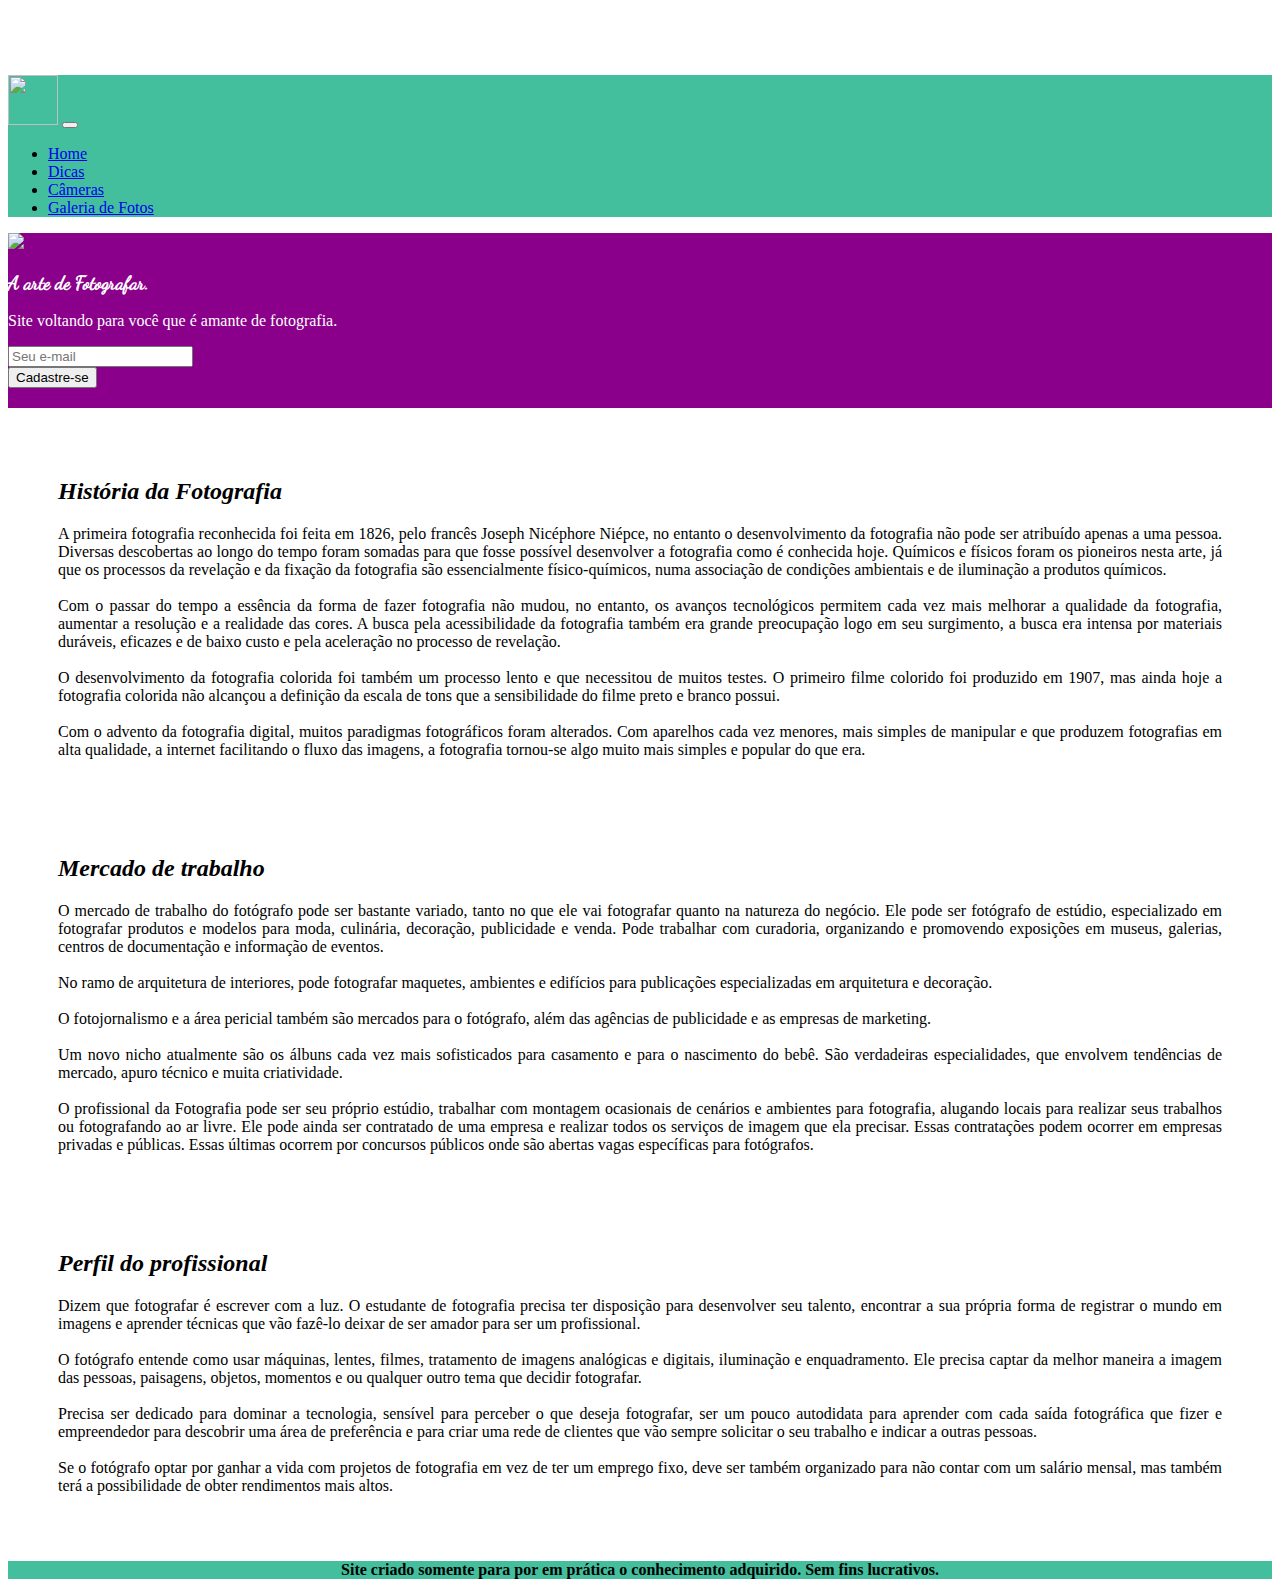
==== commit 438377d6: "Update index.html" ====
--- a/index.html
+++ b/index.html
@@ -41,7 +41,7 @@
           <a class="nav-link" href="dicas.html">Dicas</a>
         </li>
         <li class="nav-item">
-          <a class="nav-link" href="#">Câmeras</a>
+          <a class="nav-link" href="cameras.html">Câmeras</a>
         </li>
         <li class="nav-item">
           <a class="nav-link" href="#" >Galeria de Fotos</a>
@@ -52,7 +52,7 @@
 
 </header>
 
-<section id="home" style="background: #8B008B; margin-top: 50px">
+<section id="home" style="background: #8B008B;">
   <div class="container">
     <div class="row">
       <div  class="col-xl-6 col-sm-6 col-md-6 col-lg-6 d-none d-sm-block">
@@ -63,7 +63,7 @@
           <h3 class="display-4" style="color:white;">A arte de Fotografar.</h3>
           <p style="color:white;">Site voltando para você que é amante de fotografia.</p>
 
-          <form class="mt-10">
+          <form class="mt-10" style=" padding-bottom: 20px;">
             <div class="input-group input-group-lg">
               <input type="text" placeholder="Seu e-mail" class="form-control">
               <div class="input-group-append">
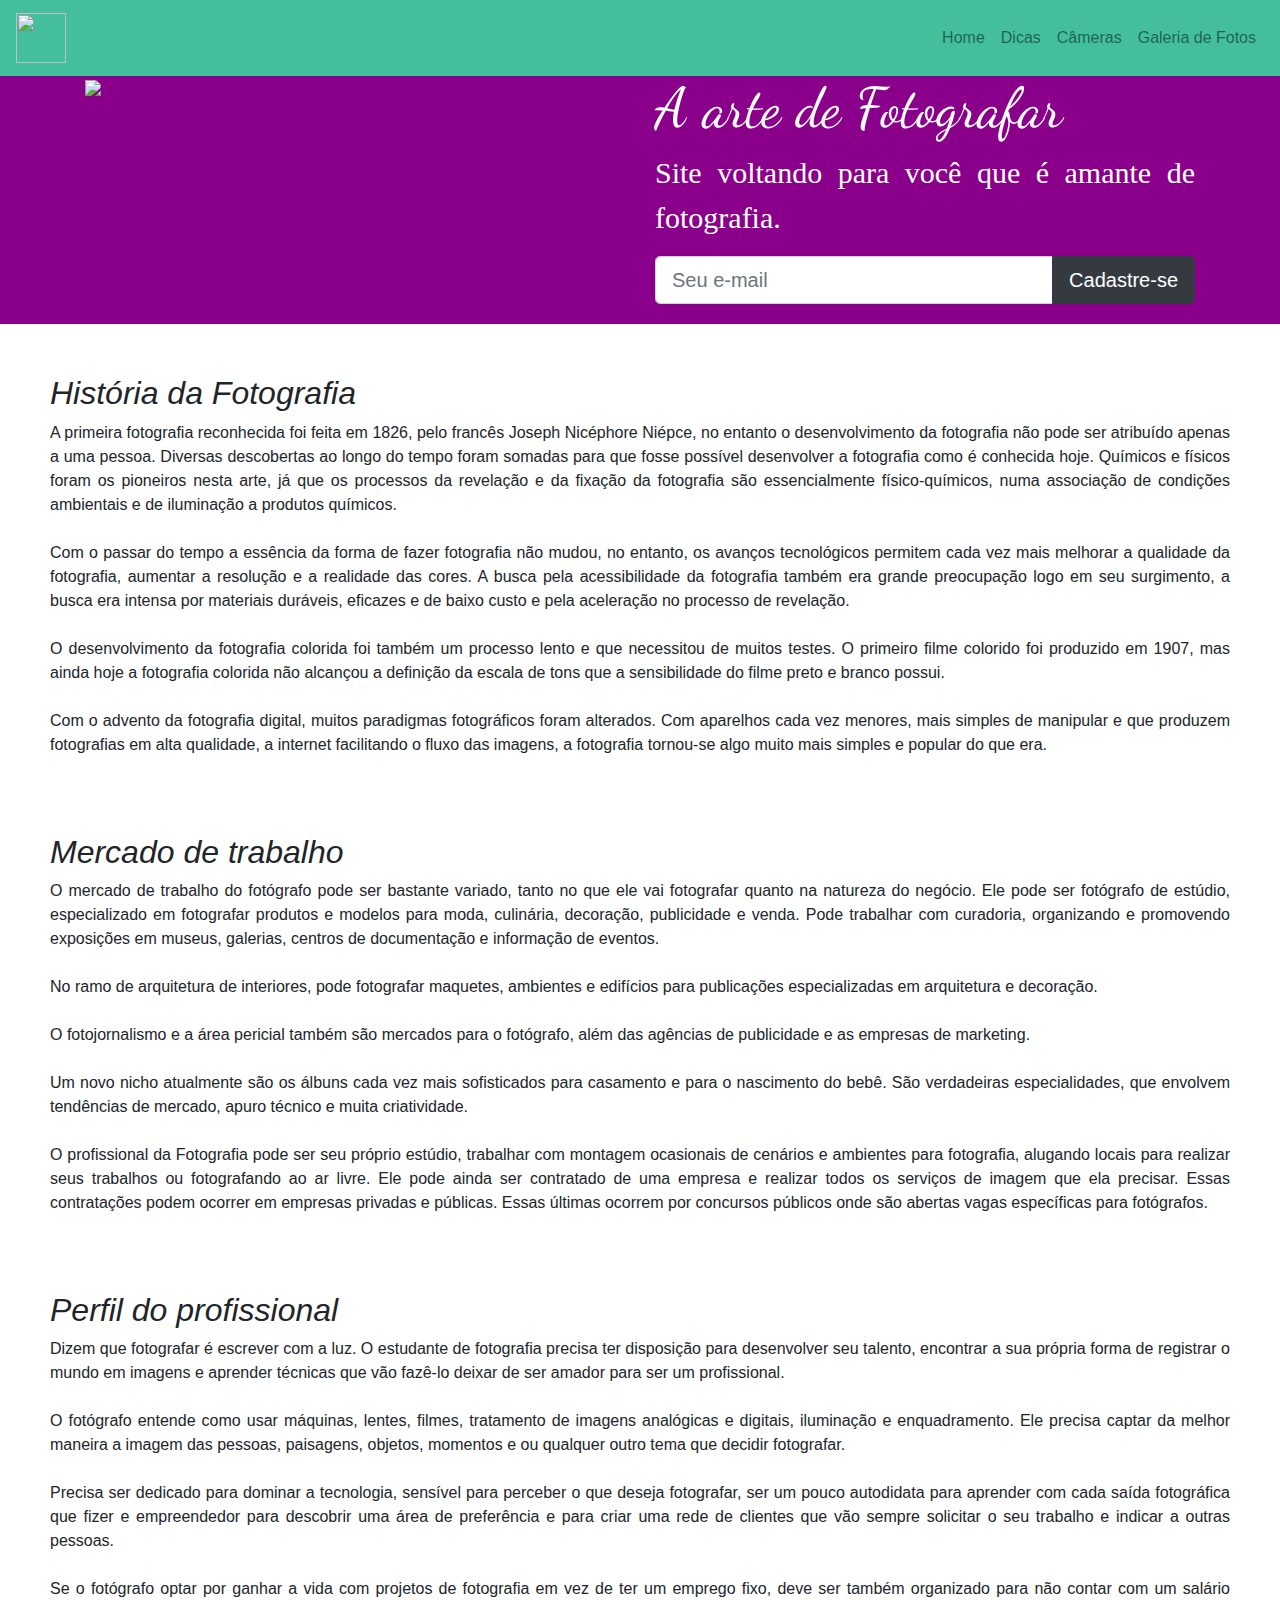
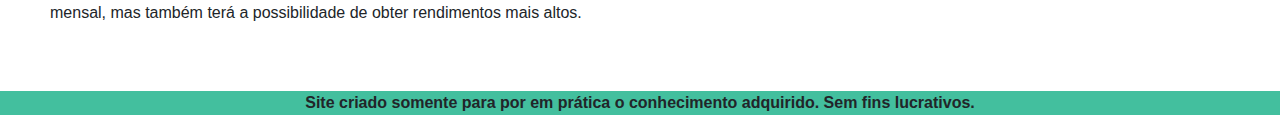
==== commit e0492e67: "Update index.html" ====
--- a/index.html
+++ b/index.html
@@ -6,7 +6,8 @@
   <meta name="viewport" content="width=device-width, initial-scale=1.0">
 
   <!-- Bootstrap CSS -->
-  <link rel="stylesheet" href="https://stackpath.bootstrapcdn.com/bootstrap/4.1.3/css/bootstrap.min.css" integrity="sha384-MCw98/SFnGE8fJT3GXwEOngsV7Zt27NXFoaoApmYm81iuXoPkFOJwJ8ERdknLPMO" crossorigin="anonymous">
+    <link rel="stylesheet" href="https://maxcdn.bootstrapcdn.com/bootstrap/4.5.0/css/bootstrap.min.css">
+
   <link href="https://unpkg.com/aos@2.3.1/dist/aos.css" rel="stylesheet">
   
 
@@ -55,13 +56,13 @@
 <section id="home" style="background: #8B008B;">
   <div class="container">
     <div class="row">
-      <div  class="col-xl-6 col-sm-6 col-md-6 col-lg-6 d-none d-sm-block">
-        <img src="https://i.ya-webdesign.com/images/transparent-photographs-man-6.png" width="100%" class="image-flex">
+      <div  class=" col-sm-6 col-md-6 col-lg-6 col-xl-6 d-none d-sm-block">
+        <img src="https://i.ya-webdesign.com/images/transparent-photographs-man-6.png" width="90%">
       </div> 
-      <div class="col-xl-6 col-sm-1 col-lg-6 d-flex">
+      <div class=" col-sm-6 col-md-6 col-lg-6  col-xl-6 d-flex">
         <div class="align-self-center">
-          <h3 class="display-4" style="color:white;">A arte de Fotografar.</h3>
-          <p style="color:white;">Site voltando para você que é amante de fotografia.</p>
+          <h3 class="display-4" style="color:white;">A arte de Fotografar</h3>
+          <p id="font" style="color:white;">Site voltando para você que é amante de fotografia.</p>
 
           <form class="mt-10" style=" padding-bottom: 20px;">
             <div class="input-group input-group-lg">
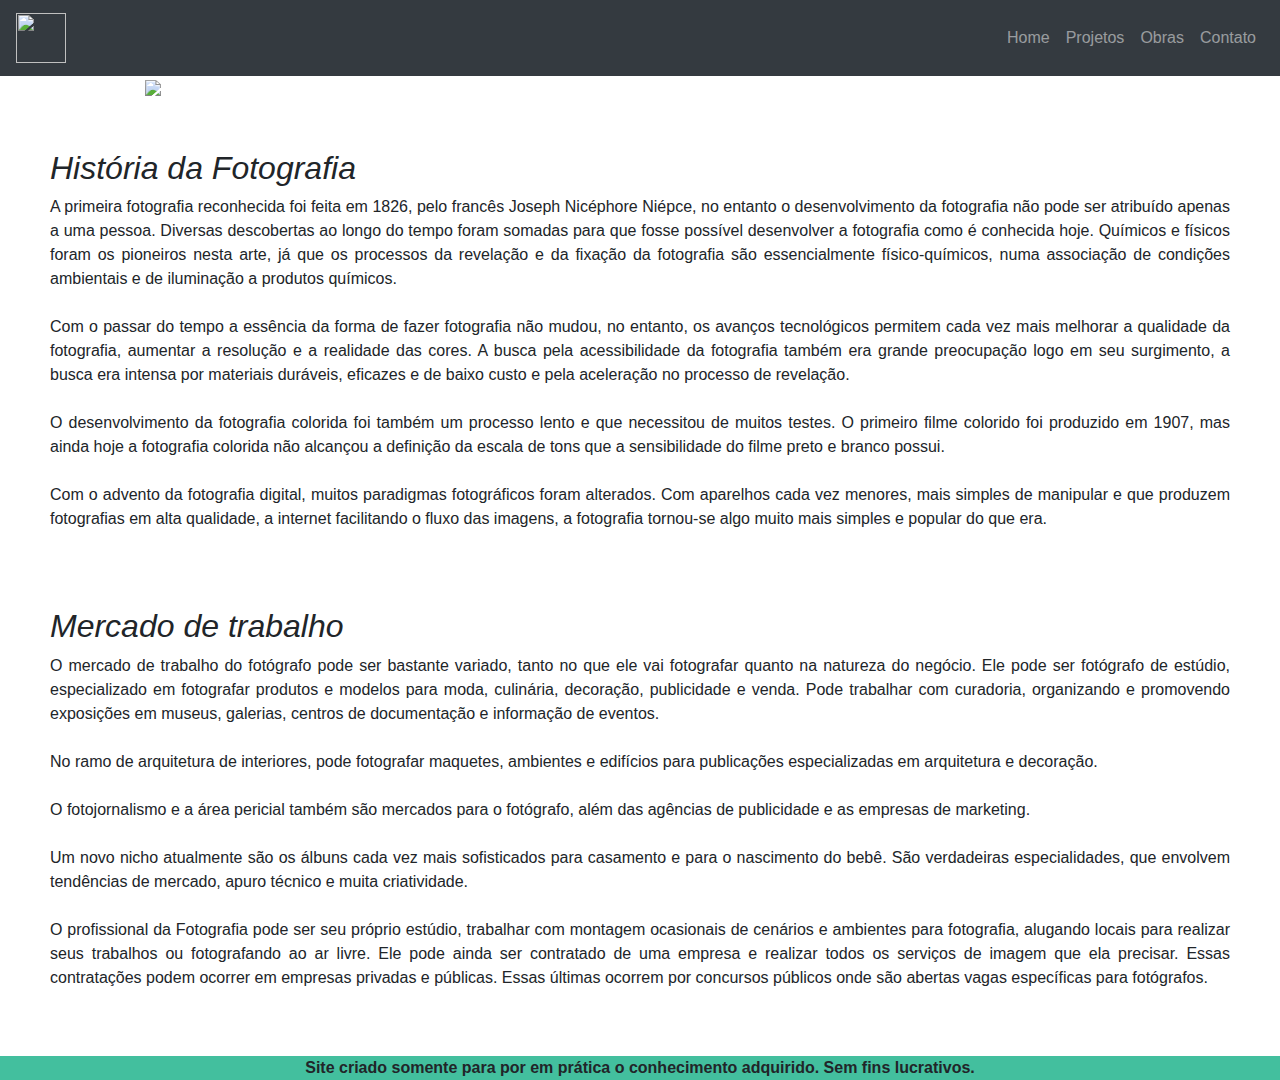
==== commit 0ab2b30d: "Update index.html" ====
--- a/index.html
+++ b/index.html
@@ -11,10 +11,10 @@
   <link href="https://unpkg.com/aos@2.3.1/dist/aos.css" rel="stylesheet">
   
 
-  <title>Fotografia</title>
+  <title>Tiago Eng. Eletricista</title>
   <link rel="icon" 
   type="image/png" 
-  href="https://cdn.pixabay.com/photo/2016/10/08/18/34/camera-1724286_960_720.png" />
+  href="file:///C:/Users/Isabela/Desktop/Fotografia/eng.png" />
 
   <style rel="stylesheet" type="text/css">
     @import url("style.css");
@@ -25,55 +25,41 @@
 <body>
   <header>
 
-    <nav class="navbar navbar-expand-sm navbar-light  fixed-top" style=" background: #43bf9e;">
+    <nav  class="navbar navbar-expand-sm navbar-dark bg-dark fixed-top">
 
-     <a href="index.html" class="navbar-brand"><img src="https://cdn.pixabay.com/photo/2016/10/08/18/34/camera-1724286_960_720.png" width="50px" height="50px"></a>
+     <a href="index.html" class="navbar-brand"><img src="eng.png" width="50px" height="50px"></a>
 
      <button class="navbar-toggler" type="button" data-toggle="collapse" data-target="#navbarNav">
       <span class="navbar-toggler-icon"></span>
     </button>
 
-    <div class="collapse navbar-collapse" id="navbarNav">
+    <div class="collapse navbar-collapse" id="navbarNav" >
       <ul class="navbar-nav ml-auto">
         <li class="nav-item">
           <a class="nav-link" href="index.html">Home</a>
         </li>
         <li class="nav-item">
-          <a class="nav-link" href="dicas.html">Dicas</a>
+          <a class="nav-link" href="projetos.html">Projetos</a>
         </li>
         <li class="nav-item">
-          <a class="nav-link" href="cameras.html">Câmeras</a>
+          <a class="nav-link" href="obras.html">Obras</a>
         </li>
         <li class="nav-item">
-          <a class="nav-link" href="#" >Galeria de Fotos</a>
+          <a class="nav-link" href="contato.html">Contato</a>
         </li>
       </ul>
     </div>
-  </nav>
+  </nav> 
 
 </header>
 
-<section id="home" style="background: #8B008B;">
+<section id="home">
   <div class="container">
     <div class="row">
       <div  class=" col-sm-6 col-md-6 col-lg-6 col-xl-6 d-none d-sm-block">
-        <img src="https://i.ya-webdesign.com/images/transparent-photographs-man-6.png" width="90%">
+        <img src="template.png" width="900px" style="margin-left: 60px;">
       </div> 
-      <div class=" col-sm-6 col-md-6 col-lg-6  col-xl-6 d-flex">
-        <div class="align-self-center">
-          <h3 class="display-4" style="color:white;">A arte de Fotografar</h3>
-          <p id="font" style="color:white;">Site voltando para você que é amante de fotografia.</p>
-
-          <form class="mt-10" style=" padding-bottom: 20px;">
-            <div class="input-group input-group-lg">
-              <input type="text" placeholder="Seu e-mail" class="form-control">
-              <div class="input-group-append">
-                <button type="button" class="btn btn-dark">Cadastre-se</button>
-              </div>
-            </div>
-          </form> 
-        </div>
-      </div> 
+      
     </div>
   </div>
 </section>
@@ -110,17 +96,9 @@
 
 
 
-<div class="c">
 
-  <h2><i>Perfil do profissional</i></h2>
-  <p>Dizem que fotografar é escrever com a luz. O estudante de fotografia precisa ter disposição para desenvolver seu talento, encontrar a sua própria forma de registrar o mundo em imagens e aprender técnicas que vão fazê-lo deixar de ser amador para ser um profissional.<br><br>
 
-    O fotógrafo entende como usar máquinas, lentes, filmes, tratamento de imagens analógicas e digitais, iluminação e enquadramento. Ele precisa captar da melhor maneira a imagem das pessoas, paisagens, objetos, momentos e ou qualquer outro tema que decidir fotografar.<br><br>
 
-    Precisa ser dedicado para dominar a tecnologia, sensível para perceber o que deseja fotografar, ser um pouco autodidata para aprender com cada saída fotográfica que fizer e empreendedor para descobrir uma área de preferência e para criar uma rede de clientes que vão sempre solicitar o seu trabalho e indicar a outras pessoas.<br><br>
-
-    Se o fotógrafo optar por ganhar a vida com projetos de fotografia em vez de ter um emprego fixo, deve ser também organizado para não contar com um salário mensal, mas também terá a possibilidade de obter rendimentos mais altos.<p>
-    </div>
 
 
 
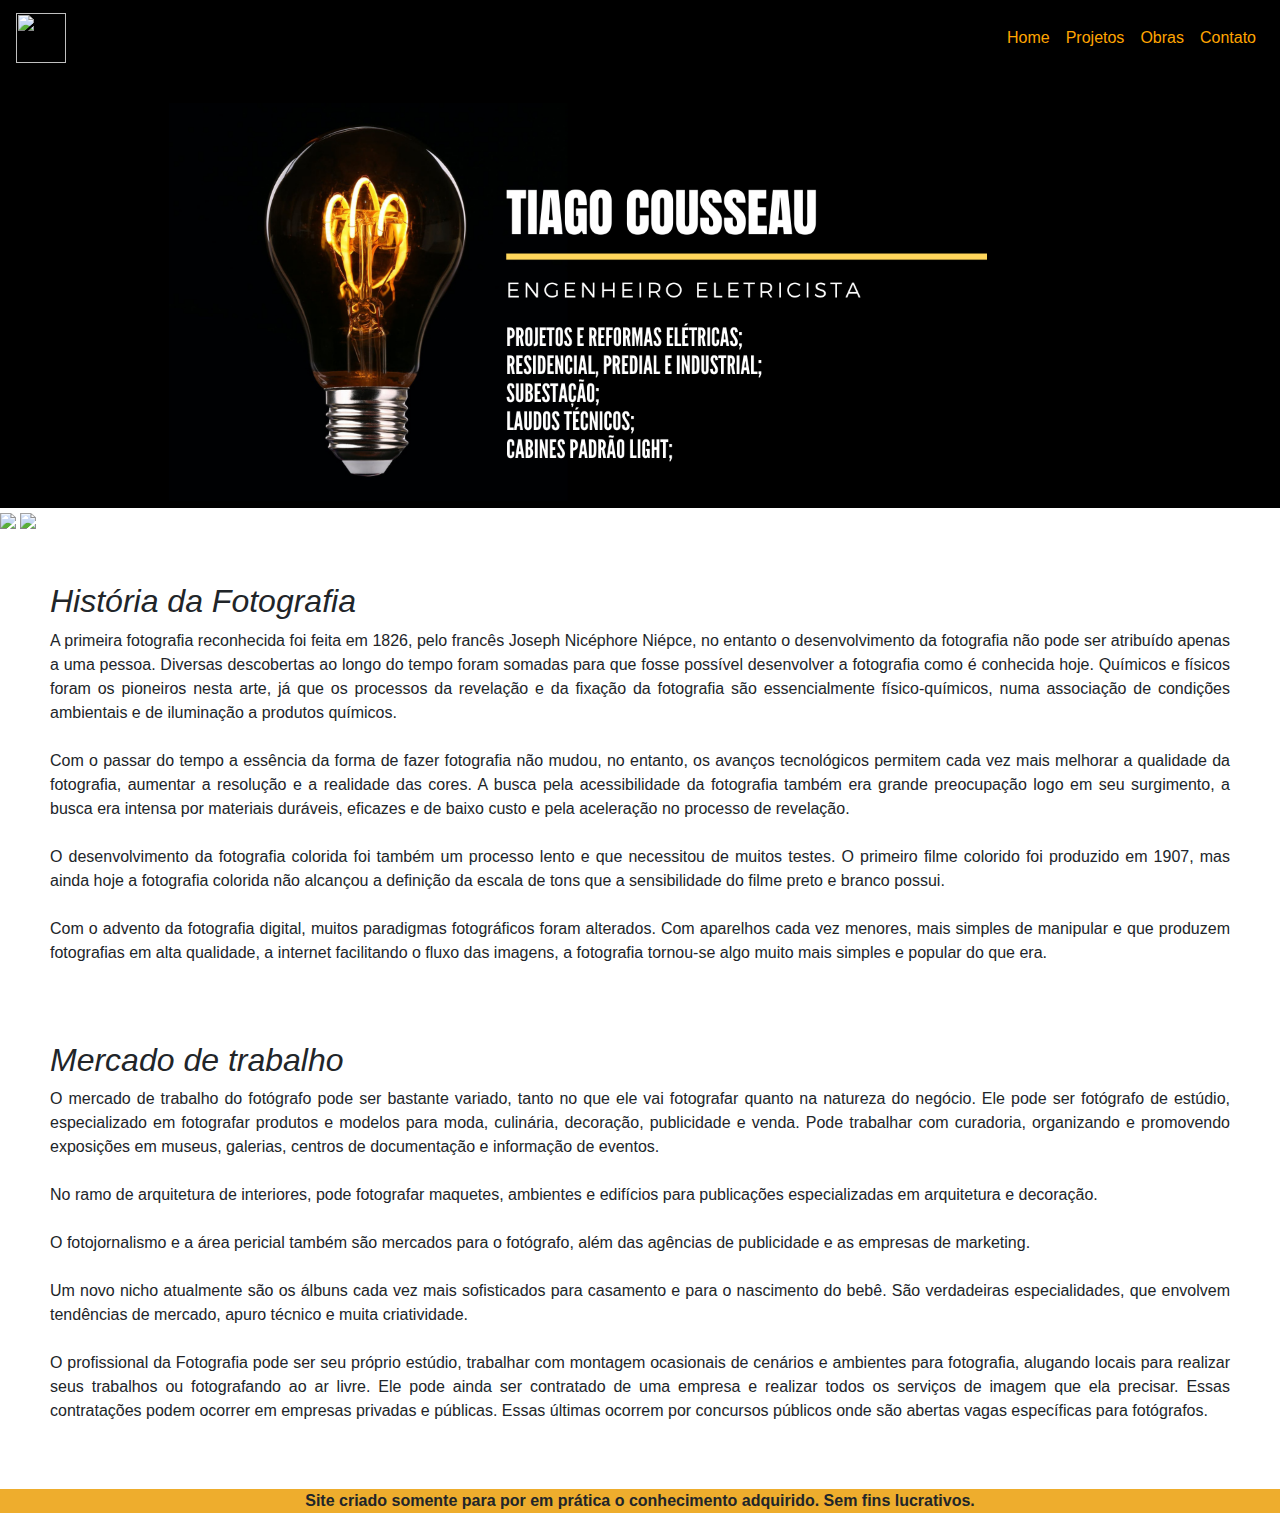
==== commit 336aa714: "Update index.html" ====
--- a/index.html
+++ b/index.html
@@ -56,8 +56,9 @@
 <section id="home">
   <div class="container">
     <div class="row">
-      <div  class=" col-sm-6 col-md-6 col-lg-6 col-xl-6 d-none d-sm-block">
+      <div  class=" col-sm-1 col-md-1 col-lg-6 col-xl-6">
         <img src="template.png" width="900px" style="margin-left: 60px;">
+        
       </div> 
       
     </div>
@@ -65,6 +66,8 @@
 </section>
 
 
+<img src="tiagoo.png">
+<img src="https://lh3.googleusercontent.com/proxy/PXB9EazEg90ESEm2lyrgY3lRmxyoScQhNRIz8q-ccz9x6kYTTRLmmEJhTbH4Oe4Ht3gmlZpKY_cpSTsszPg2ONCGmjOuZ4pXmPaXq-SsE9we8EKnxQaSXqroRbZbPAYC9r5AbwDBU7MnwI9JpXusLA">
 
 <div class="c" >
   <h2><i>História da Fotografia</i></h2>
